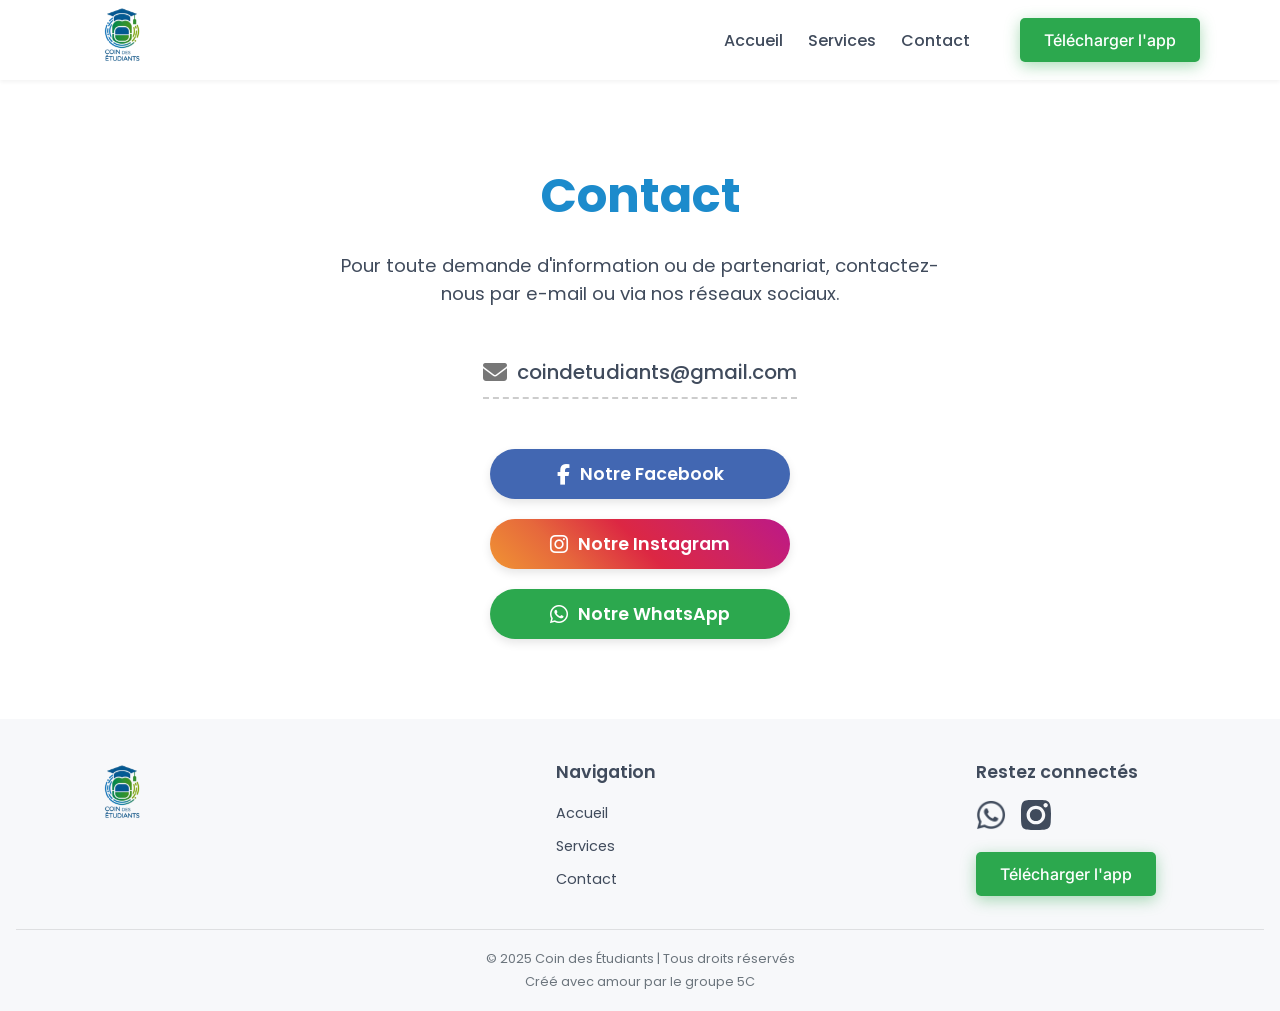
==== contact.html @ 2bc45fd4 "site" ====
<!DOCTYPE html>
<html lang="fr">
<head>
    <meta charset="UTF-8">
    <meta name="viewport" content="width=device-width, initial-scale=1.0">
    <title>Contact - Coin des Étudiants</title>
    <link rel="shortcut icon" href="assets/logo.svg" type="image/svg+xml">
    <link rel="stylesheet" href="css/style.css"> 
    <link rel="stylesheet" href="css/contact.css">
    <link rel="stylesheet" href="https://cdnjs.cloudflare.com/ajax/libs/font-awesome/6.5.1/css/all.min.css">
</head>
<body>
    
    <header class="header">
        <div class="header__nav container">
            <div class="logo">
                <img src="assets/logo.svg" alt="Logo" class="logo-img">
            </div>

            <div class="nav-group">
                <ul class="navig">
                    <li><a href="index.html">Accueil</a></li>
                    <li><a href="services.html">Services</a></li>
                    <li><a href="contact.html" class="active">Contact</a></li> 
                </ul>
                <button class="nav__download-btn btn-primary">Télécharger l'app</button>
            </div>
        </div>
    </header>

    <main class="content-wrapper">
        <section class="contact-section">
            
            <h1 class="contact-title">Contact</h1>
            
            <p class="contact-description">
                Pour toute demande d'information ou de partenariat, contactez-nous par e-mail ou via nos réseaux sociaux.
            </p>
            

            <a href="mailto:coindetudiants@gmail.com" class="email-link">
                <i class="fas fa-envelope"></i>
                coindetudiants@gmail.com
            </a>

       
            <div class="social-buttons">

                <a href="https://www.facebook.com/coin.des.etudiants/" class="social-btn btn-facebook">
                    <i class="fab fa-facebook-f"></i>
                    Notre Facebook
                </a>
                <a href="https://www.instagram.com/coin_des_etudiants/" class="social-btn btn-instagram">
                    <i class="fab fa-instagram"></i>
                    Notre Instagram
                </a>
                <a href="https://www.whatsapp.com/channel/0029VbAwDzD8fewrz5ocLE03" class="social-btn btn-whatsapp">
                    <i class="fab fa-whatsapp"></i>
                    Notre WhatsApp
                </a>
            </div>

        </section>
    </main>

 
    <footer>
        <div class="container footer-grid">
            <div class="footer-col logo-col">
                <div class="logo">
                    <img src="assets/logo.svg" alt="Logo" class="logo-img">
                </div>
            </div>
            
            <div class="footer-col">
                <h2>Navigation</h2>
                <nav>
                    <ul>
                        <li><a href="index.html">Accueil</a></li>
                        <li><a href="services.html">Services</a></li>
                        <li><a href="contact.html">Contact</a></li>  
                    </ul>
                </nav>
            </div>
            
            <div class="footer-col">
                <h2>Restez connectés</h2>
                <div class="social-links-container">
                  
                    <a href="https://www.whatsapp.com/channel/0029VbAwDzD8fewrz5ocLE03" target="_blank" aria-label="WhatsApp">
                        <img src="assets/socials/whatsapp.svg" alt="WhatsApp" class="social-icon">
                    </a>
                    <a href="https://www.instagram.com/coin_des_etudiants/" target="_blank" aria-label="Instagram">
                        <img src="assets/socials/instagram.svg" alt="Instagram" class="social-icon">
                    </a>
                </div>
                <button class="btn-primary btn-footer">Télécharger l'app</button>
            </div>
        </div>
        
        <div class="footer-bottom">
            <p>&copy; 2025 Coin des Étudiants | Tous droits réservés</p>
            <p>Créé avec amour par le groupe 5C</p>
        </div>
    </footer>
    
</body>
</html>
---- css/style.css ----
@import url('https://fonts.googleapis.com/css2?family=Poppins:wght@100;400;500;600;700;800&display=swap');
@import url('https://fonts.googleapis.com/css2?family=Inter:wght@400;500;600;700&display=swap'); 

@import url('global.css');
@import url('sections/header.css');
@import url('sections/main.css'); 
@import url('sections/footer.css'); 


:root{

    --poppins: "Poppins", sans-serif;
    --inter: "Inter", sans-serif;

    --color-text-dark: #404B5C;
    --color-primary: #000000; 
    --color-secondary: #FFFFFF; 
    --btn-green-color: #2CA84E; 
    --bg-blue-color: #1C8BCC; 

    --color-hero-gradient-start: #f5f8f8; 
    --color-hero-gradient-end: #e6eded; 
    --color-light-grey-box: #f1f3f6;
    --color-footer-bg: #F7F8FA; 

    --padding-sides: 5%; 
    --max-width-content: 1120px;
}
---- css/contact.css ----
.contact-section {
    text-align: center;
    padding: 80px 0;
}

.contact-title {
    font-family: var(--poppins);
    font-size: 3rem;
    font-weight: 700;
    color: var(--bg-blue-color);
    margin-bottom: 20px;
}

.contact-description {
    font-size: 1.15rem;
    color: var(--color-text-dark);
    margin-bottom: 40px;
    line-height: 1.5;
    max-width: 600px;
    margin-left: auto;
    margin-right: auto;
}

/* Lien Email */
.email-link {
    display: inline-flex;
    align-items: center;
    font-size: 1.25rem;
    font-weight: 500;
    color: var(--color-text-dark);
    text-decoration: none;
    margin-bottom: 50px;
    padding: 10px 0;
    border-bottom: 2px dashed #ccc;
    transition: color 0.3s;
}

.email-link i {
    font-size: 1.5rem;
    margin-right: 10px;
    color: #777;
}

.email-link:hover {
    color: var(--bg-blue-color);
}

.social-buttons {
    display: flex;
    flex-direction: column;
    align-items: center;
    gap: 20px;
}

.social-btn {
    display: inline-flex;
    align-items: center;
    justify-content: center;
    width: 250px;
    padding: 12px 25px;
    border-radius: 30px;
    color: white;
    font-size: 1.1rem;
    font-weight: 600;
    text-decoration: none;
    transition: transform 0.2s, box-shadow 0.2s;
    box-shadow: 0 4px 10px rgba(0, 0, 0, 0.1);
}

.social-btn i {
    margin-right: 10px;
    font-size: 1.3rem;
}

.social-btn:hover {
    transform: translateY(-2px);
    box-shadow: 0 6px 15px rgba(0, 0, 0, 0.2);
}

.btn-facebook {
    background-color: #4267B2;
}

.btn-instagram {
    background: linear-gradient(45deg, #f09433, #e6683c, #dc2743, #cc2366, #bc1888);
}

.btn-whatsapp {
    background-color: var(--btn-green-color); 
}

@media (max-width: 600px) {
    .contact-title {
        font-size: 2.5rem;
    }
    .contact-description {
        font-size: 1rem;
    }
    .social-btn {
        width: 90%;
    }
}
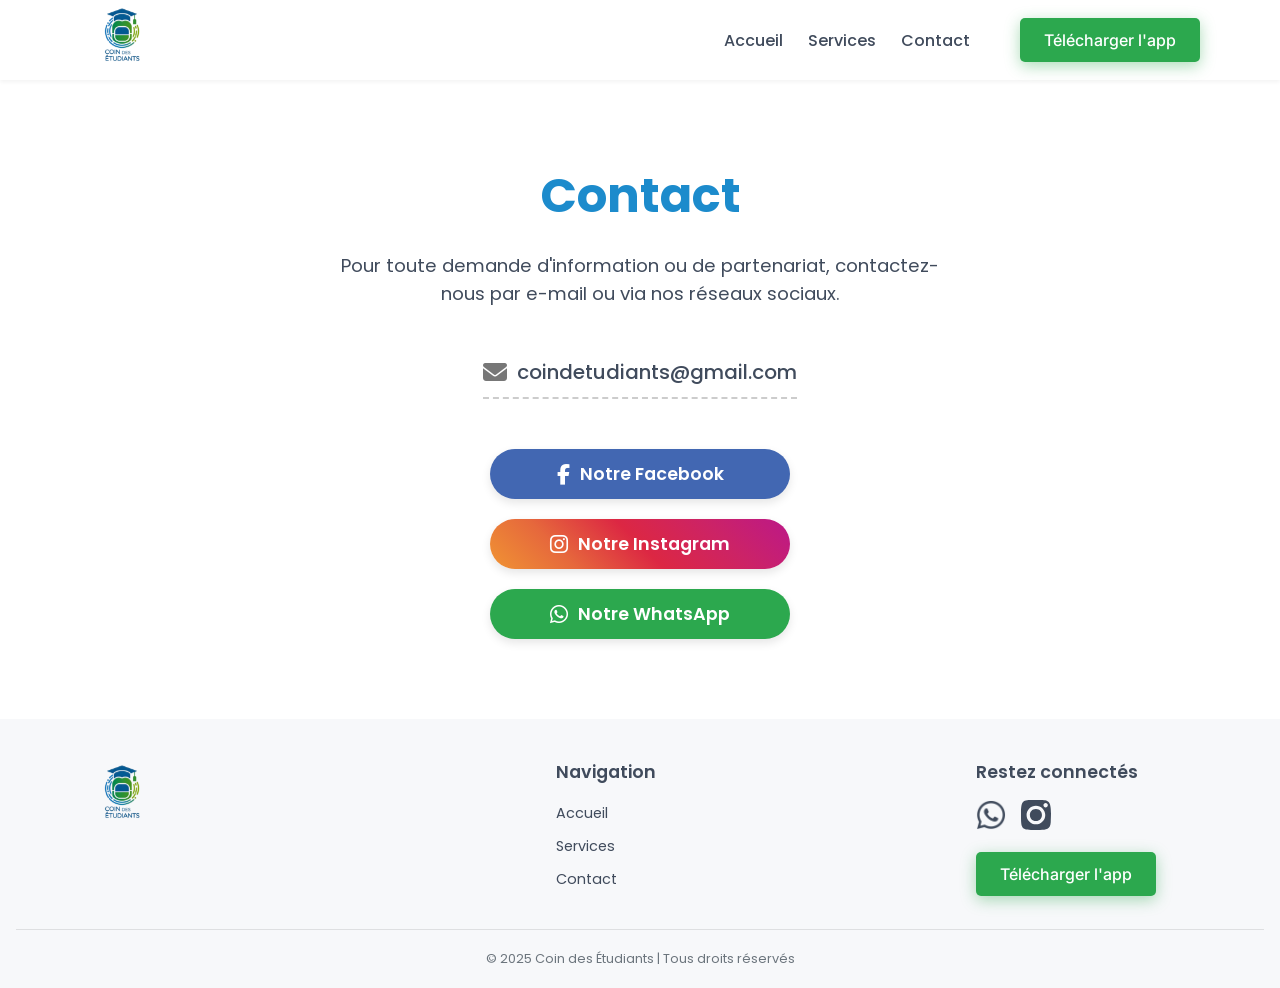
==== commit 36e23997: "Update contact.html" ====
--- a/contact.html
+++ b/contact.html
@@ -100,9 +100,9 @@
         
         <div class="footer-bottom">
             <p>&copy; 2025 Coin des Étudiants | Tous droits réservés</p>
-            <p>Créé avec amour par le groupe 5C</p>
+            
         </div>
     </footer>
     
 </body>
-</html>+</html>
